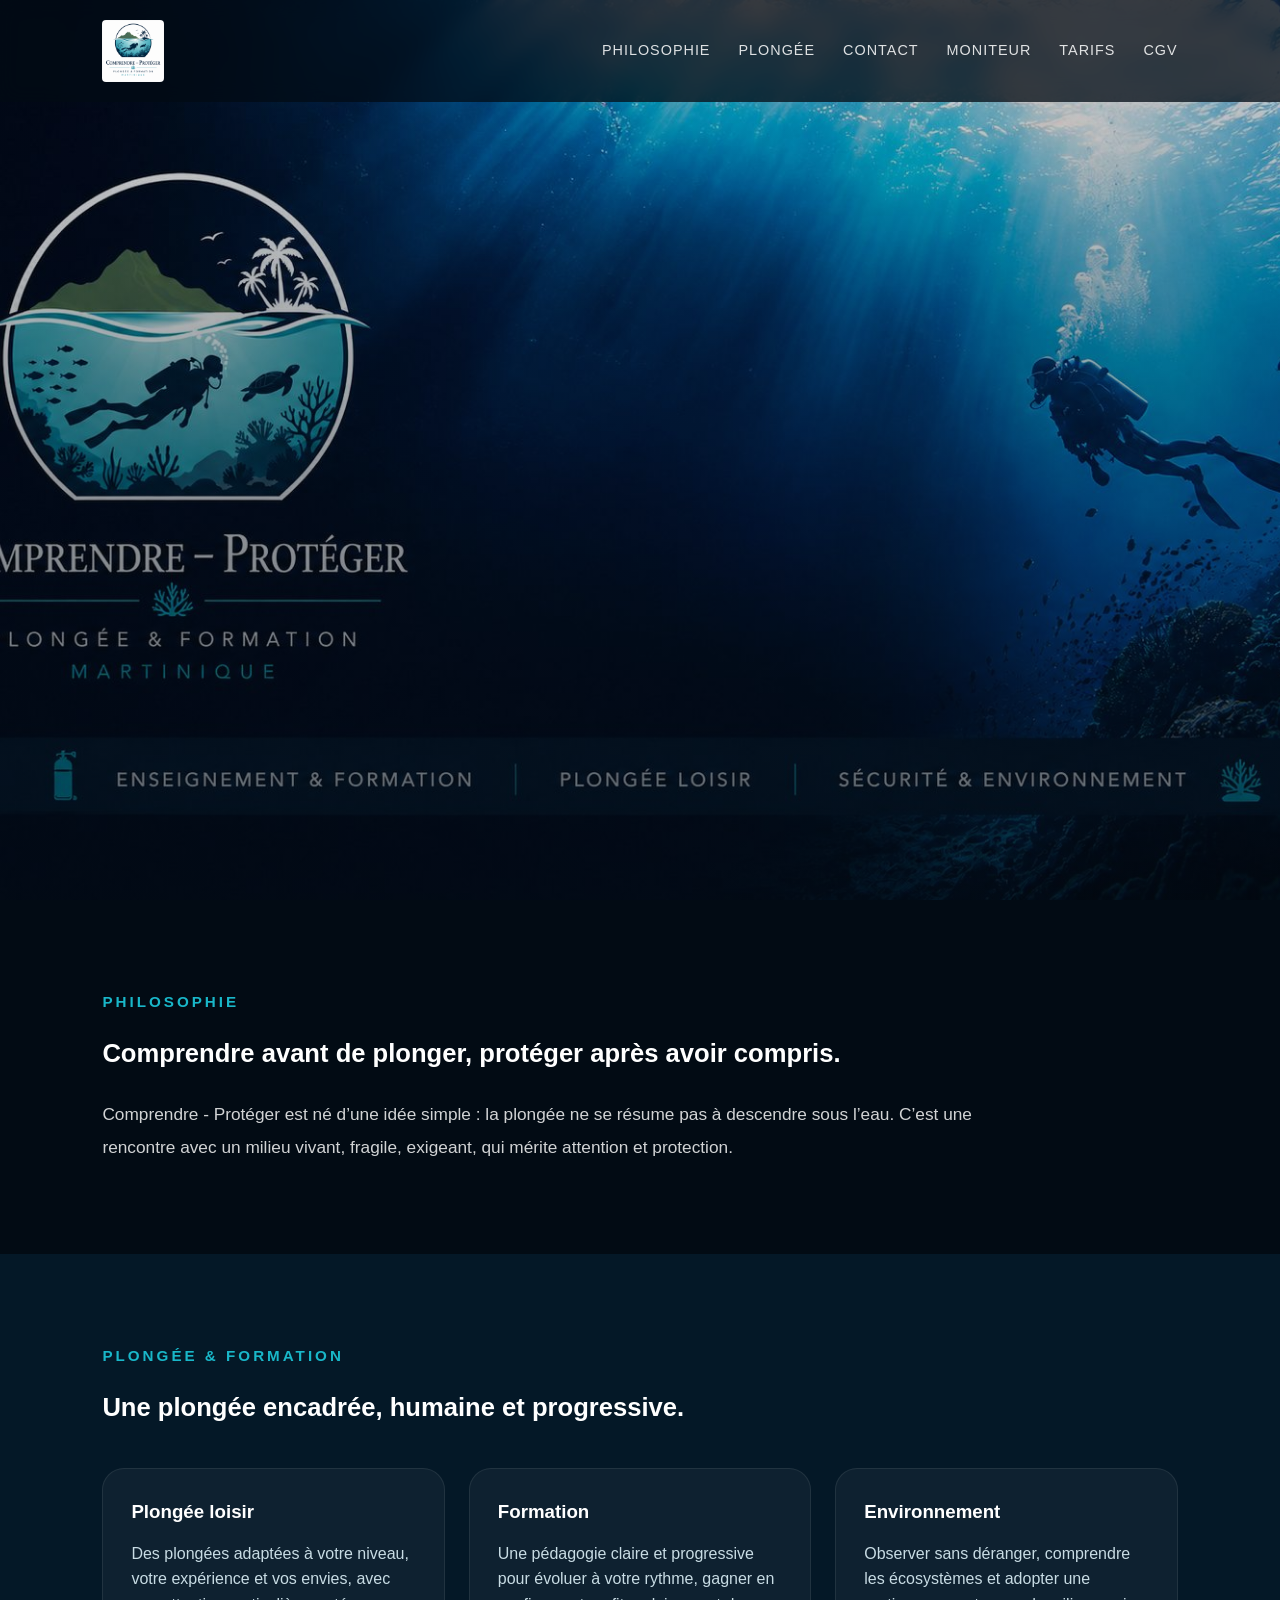
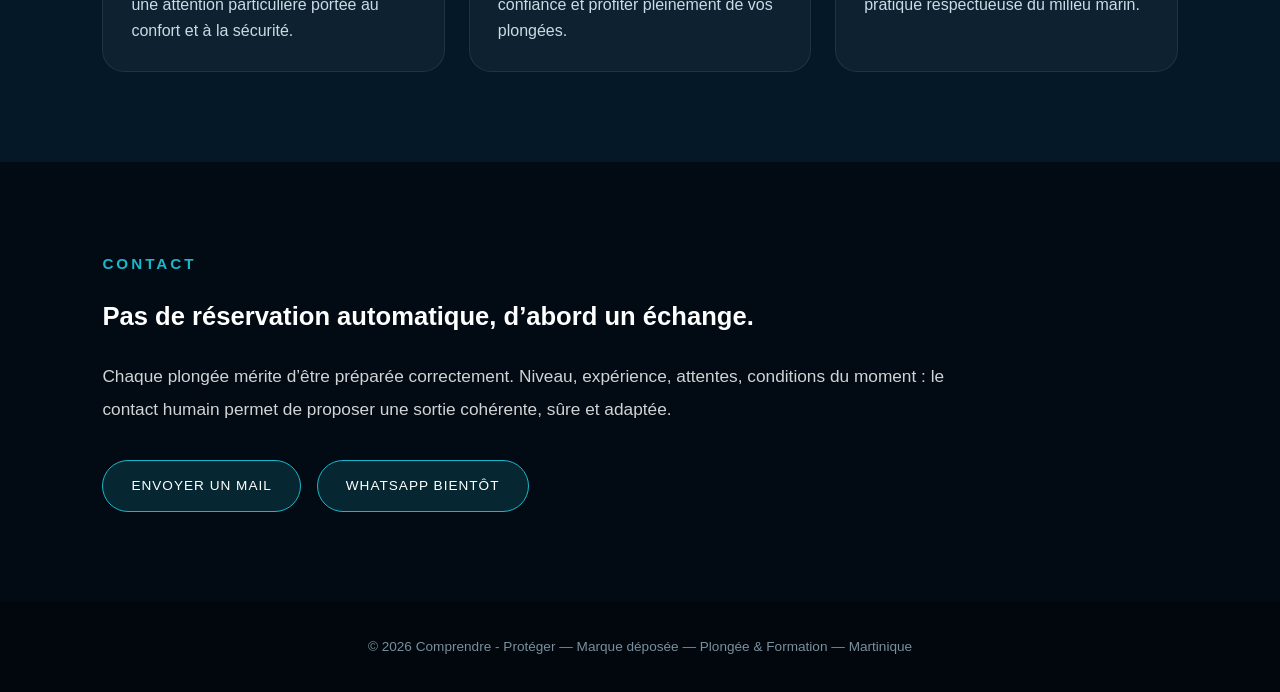
==== index.html @ 41d4837e "Add files via upload" ====
<!DOCTYPE html>
<html lang="fr">
<head>
  <meta charset="UTF-8" />
  <meta name="viewport" content="width=device-width, initial-scale=1.0" />
  <meta name="description" content="Plongée, formation et sensibilisation au milieu marin en Martinique avec Comprendre - Protéger." />
  <title>Comprendre - Protéger | Plongée & Formation Martinique</title>

  <style>
    * {
      margin: 0;
      padding: 0;
      box-sizing: border-box;
    }

    html {
      scroll-behavior: smooth;
    }

    body {
      font-family: Arial, Helvetica, sans-serif;
      background: #020b14;
      color: #ffffff;
      line-height: 1.6;
    }

    a {
      color: inherit;
      text-decoration: none;
    }

    a:focus-visible {
      outline: 2px solid #19b7c9;
      outline-offset: 4px;
      border-radius: 4px;
    }

    .navbar {
      position: fixed;
      top: 0;
      width: 100%;
      z-index: 10;
      padding: 20px 8%;
      display: flex;
      justify-content: space-between;
      align-items: center;
      background: rgba(2, 11, 20, 0.75);
      backdrop-filter: blur(10px);
    }

    .logo {
      display: inline-flex;
      align-items: center;
    }

    .logo img {
      display: block;
      width: 62px;
      height: 62px;
      border-radius: 4px;
    }

    .nav-links {
      display: flex;
      gap: 28px;
      font-size: 0.9rem;
      text-transform: uppercase;
      letter-spacing: 1px;
    }

    .nav-links a {
      opacity: 0.85;
      transition: 0.3s;
    }

    .nav-links a:hover,
    .nav-links a:focus-visible {
      color: #19b7c9;
      opacity: 1;
    }

    .hero {
      min-height: 100vh;
      background:
      linear-gradient(rgba(2, 11, 20, 0.15), rgba(2, 11, 20, 0.65)),
      url("hero.jpg");
      background-size: cover;
      background-position: center;
      background-repeat: no-repeat;
    }

    .hero-content {
      max-width: 720px;
    }

    .hero h1 {
      font-size: clamp(2rem, 4vw, 3.6rem);
      line-height: 1.15;
      margin-bottom: 24px;
      text-transform: uppercase;
      letter-spacing: 1.5px;
  max-width: 620px;
    }

    .hero p {
      font-size: 1.05rem;
      max-width: 560px;
      margin-bottom: 30px;
      color: #d8f7fb;
    }

    .button {
      display: inline-block;
      padding: 14px 28px;
      border: 1px solid #19b7c9;
      border-radius: 999px;
      color: #ffffff;
      background: rgba(25, 183, 201, 0.16);
      transition: 0.3s;
      text-transform: uppercase;
      letter-spacing: 1px;
      font-size: 0.85rem;
    }

    .button:hover {
      background: #19b7c9;
      color: #020b14;
    }

    section {
      padding: 90px 8%;
      scroll-margin-top: 122px;
    }

    .section-dark {
      background: #020b14;
    }

    .section-blue {
      background: #041827;
    }

    .section-title {
      color: #19b7c9;
      text-transform: uppercase;
      letter-spacing: 3px;
      font-size: 0.95rem;
      font-weight: 600;
      margin-bottom: 22px;
    }

    h2 {
      font-size: clamp(1.4rem, 2vw, 2rem);
      line-height: 1.4;
      margin-bottom: 26px;
      max-width: 850px;
      font-weight: 700;
      color: #ffffff;
    }

    .text {
      max-width: 900px;
      color: rgba(255,255,255,0.82);
      font-size: 1.08rem;
      line-height: 1.9;
    }

    .cards {
      display: grid;
      grid-template-columns: repeat(3, 1fr);
      gap: 24px;
      margin-top: 42px;
    }

    .card {
      background: rgba(255, 255, 255, 0.045);
      border: 1px solid rgba(255, 255, 255, 0.08);
      border-radius: 22px;
      padding: 28px;
    }

    .card h3 {
      margin-bottom: 14px;
      color: #ffffff;
    }

    .card p {
      color: #c8dce4;
    }

    .contact-box {
      margin-top: 34px;
      display: flex;
      flex-wrap: wrap;
      gap: 16px;
    }

    footer {
      padding: 34px 8%;
      text-align: center;
      color: #78909c;
      background: #01070d;
      font-size: 0.85rem;
    }

    @media (max-width: 800px) {
      .navbar {
        padding: 16px 6%;
        flex-direction: column;
        gap: 12px;
      }

      .nav-links {
        gap: 14px;
        font-size: 0.75rem;
        flex-wrap: wrap;
        justify-content: center;
      }

      .logo img {
        width: 54px;
        height: 54px;
      }

      .hero {
        padding: 150px 6% 70px;
        background-position: center;
      }

      .hero p {
        font-size: 1.05rem;
      }

      section {
        padding: 70px 6%;
        scroll-margin-top: 185px;
      }

      .cards {
        grid-template-columns: 1fr;
      }
    }
  </style>
</head>

<body>

  <header class="navbar">
    <a class="logo" href="index.html" aria-label="Retour à l'accueil">
      <img src="logo-societe.png" alt="Comprendre - Protéger" />
    </a>
    <nav class="nav-links">
      <a href="#philosophie">Philosophie</a>
      <a href="#plongee">Plongée</a>
      <a href="#contact">Contact</a>
      <a href="moniteur.html">Moniteur</a>
      <a href="tarifs.html">Tarifs</a>
      <a href="cgv.html">CGV</a>
    </nav>
  </header>

  <main>

    <section class="hero">
    </section>

    <section id="philosophie" class="section-dark">
      <div class="section-title">Philosophie</div>
      <h2>Comprendre avant de plonger, protéger après avoir compris.</h2>
      <p class="text">
        Comprendre - Protéger est né d’une idée simple : la plongée ne se résume
        pas à descendre sous l’eau. C’est une rencontre avec un milieu vivant,
        fragile, exigeant, qui mérite attention et protection.
      </p>
    </section>

    <section id="plongee" class="section-blue">
      <div class="section-title">Plongée & formation</div>
      <h2>Une plongée encadrée, humaine et progressive.</h2>

      <div class="cards">
        <div class="card">
          <h3>Plongée loisir</h3>
          <p>
            Des plongées adaptées à votre niveau, votre expérience et vos envies,
            avec une attention particulière portée au confort et à la sécurité.
          </p>
        </div>

        <div class="card">
         <h3>Formation</h3>
          <p>
            Une pédagogie claire et progressive pour évoluer à votre rythme,
            gagner en confiance et profiter pleinement de vos plongées.
          </p>
        </div>

        <div class="card">
          <h3>Environnement</h3>
          <p>
            Observer sans déranger, comprendre les écosystèmes et adopter
            une pratique respectueuse du milieu marin.
          </p>
        </div>
      </div>
    </section>

    <section id="contact" class="section-dark">
      <div class="section-title">Contact</div>
      <h2>Pas de réservation automatique, d’abord un échange.</h2>
      <p class="text">
        Chaque plongée mérite d’être préparée correctement. Niveau, expérience,
        attentes, conditions du moment : le contact humain permet de proposer
        une sortie cohérente, sûre et adaptée.
      </p>

      <div class="contact-box">
        <a href="mailto:contact@comprendre-proteger.fr" class="button">Envoyer un mail</a>
        <a href="#" class="button">WhatsApp bientôt</a>
      </div>
    </section>

  </main>

  <footer>
    © 2026 Comprendre - Protéger — Marque déposée — Plongée & Formation — Martinique
  </footer>

</body>
</html>
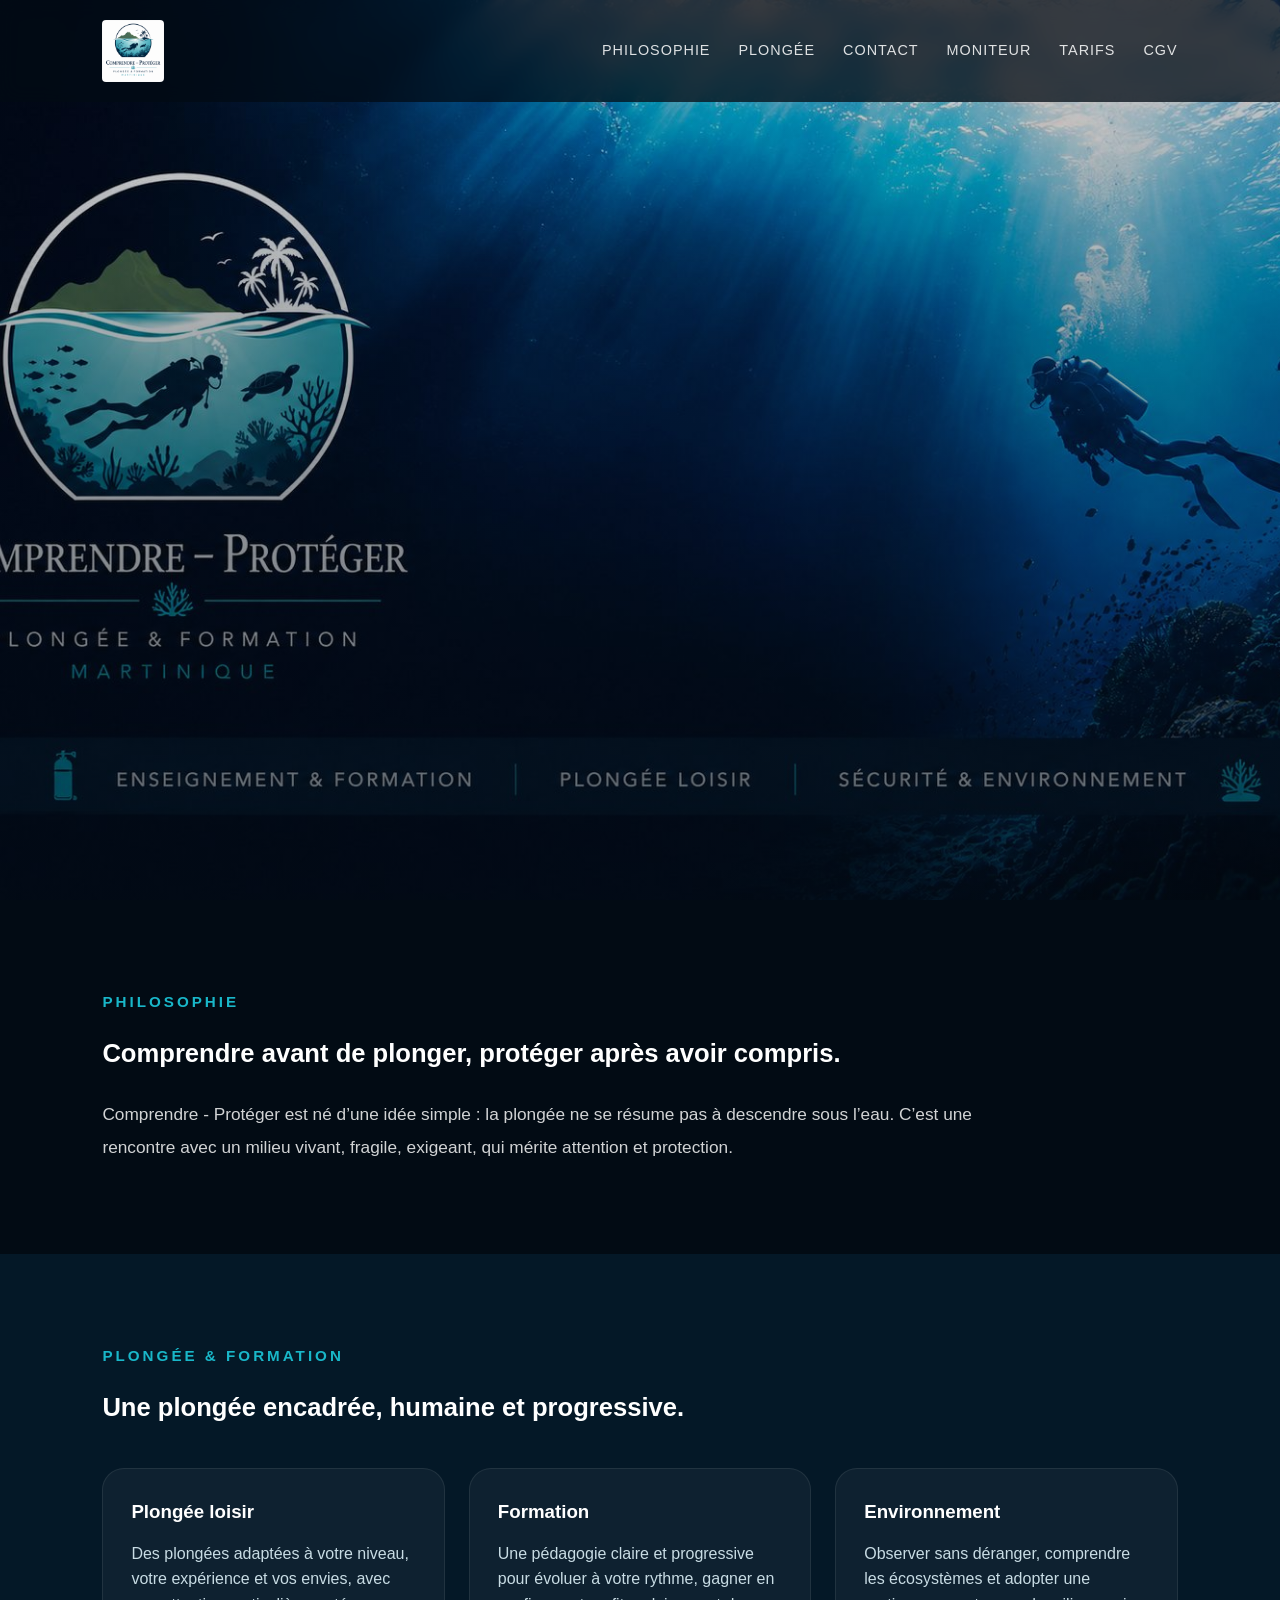
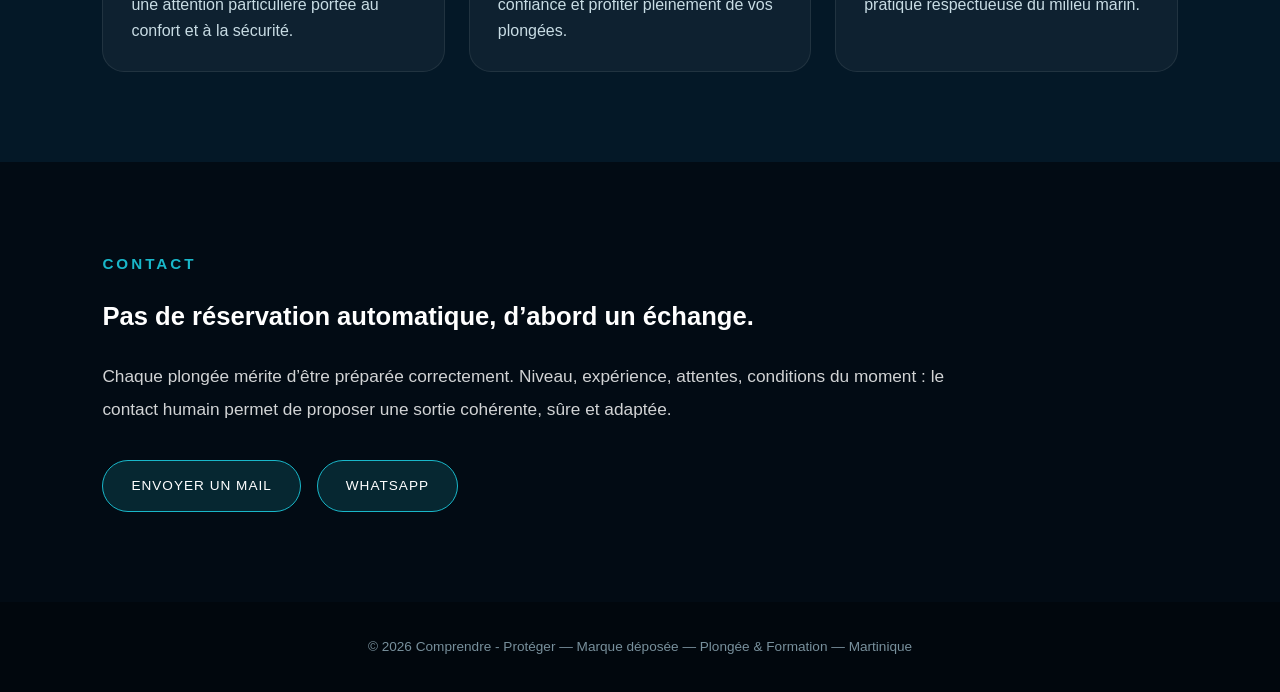
==== commit c2d21e6c: "Add files via upload" ====
--- a/index.html
+++ b/index.html
@@ -314,10 +314,10 @@
         une sortie cohérente, sûre et adaptée.
       </p>
 
-      <div class="contact-box">
-        <a href="mailto:contact@comprendre-proteger.fr" class="button">Envoyer un mail</a>
-        <a href="#" class="button">WhatsApp bientôt</a>
-      </div>
+      <div class="contact-box">
+        <a href="mailto:contact@comprendre-proteger.fr" class="button">Envoyer un mail</a>
+        <a href="https://wa.me/596696552276" class="button" target="_blank" rel="noopener">WhatsApp</a>
+      </div>
     </section>
 
   </main>
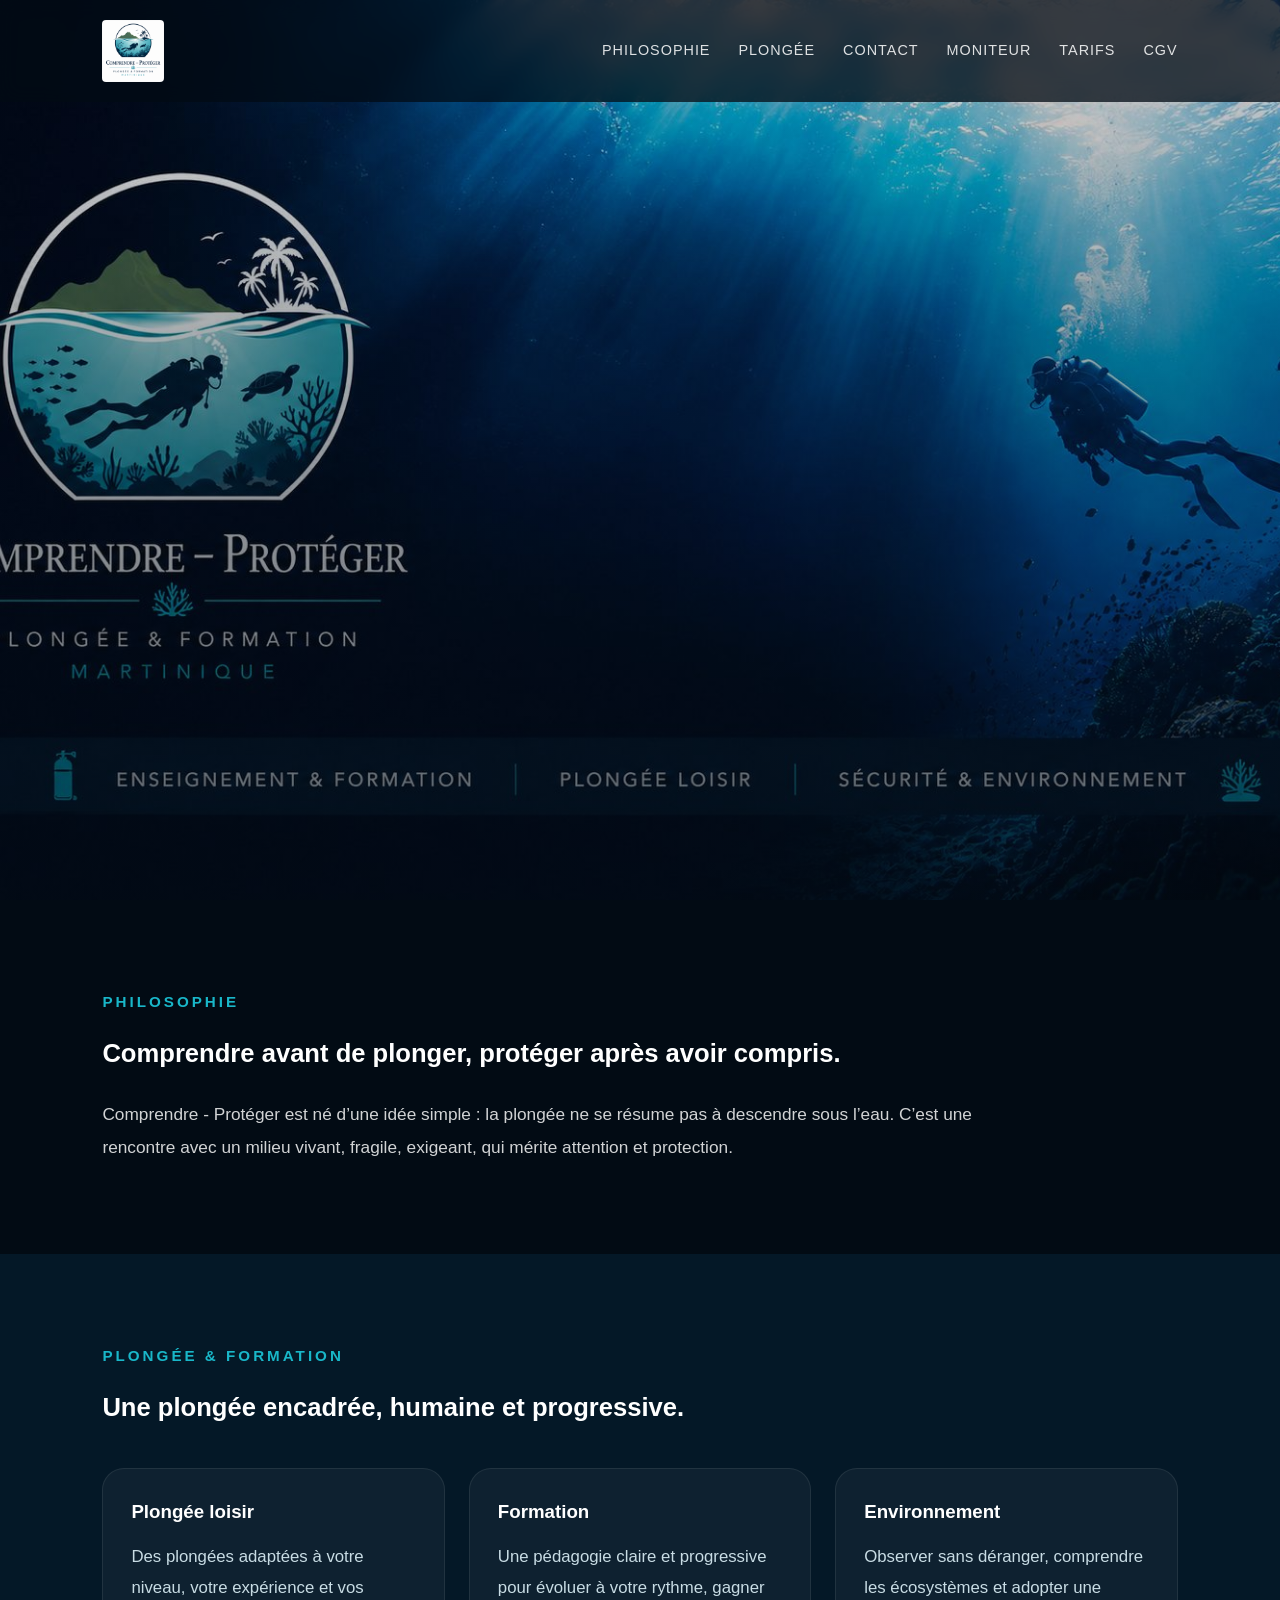
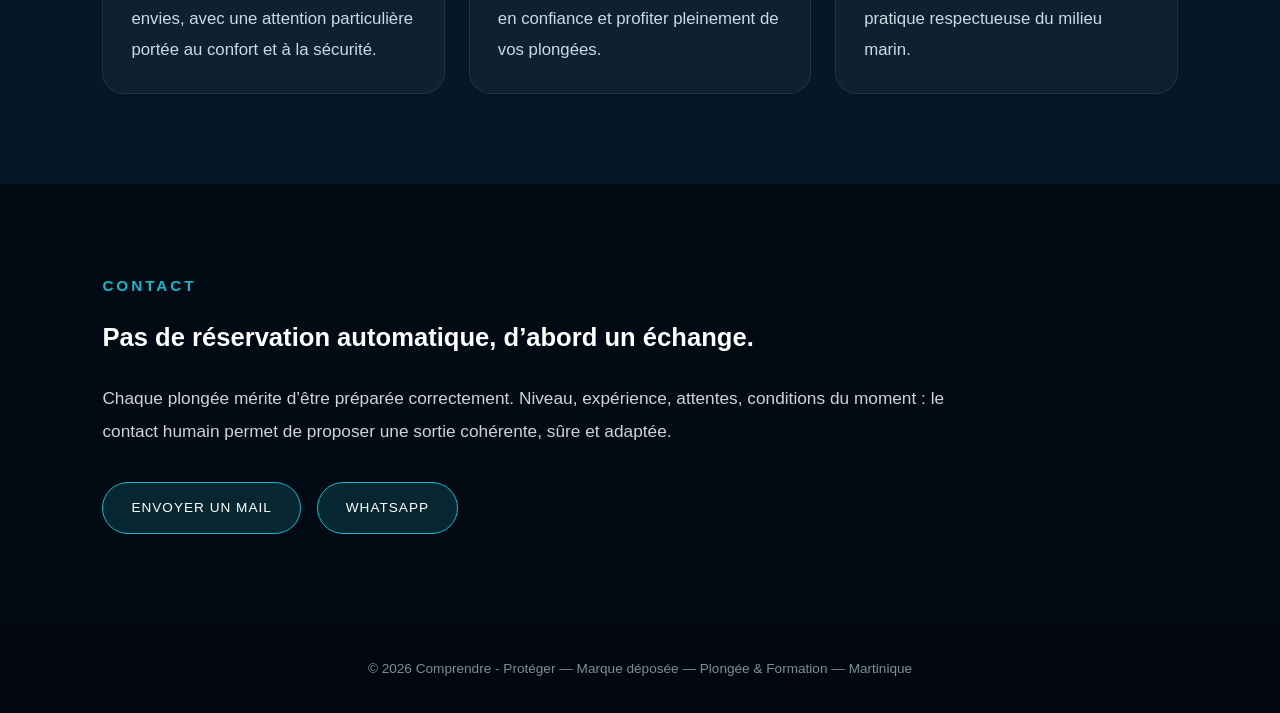
==== commit b4f9ed20: "Add files via upload" ====
--- a/index.html
+++ b/index.html
@@ -4,243 +4,8 @@
   <meta charset="UTF-8" />
   <meta name="viewport" content="width=device-width, initial-scale=1.0" />
   <meta name="description" content="Plongée, formation et sensibilisation au milieu marin en Martinique avec Comprendre - Protéger." />
-  <title>Comprendre - Protéger | Plongée & Formation Martinique</title>
-
-  <style>
-    * {
-      margin: 0;
-      padding: 0;
-      box-sizing: border-box;
-    }
-
-    html {
-      scroll-behavior: smooth;
-    }
-
-    body {
-      font-family: Arial, Helvetica, sans-serif;
-      background: #020b14;
-      color: #ffffff;
-      line-height: 1.6;
-    }
-
-    a {
-      color: inherit;
-      text-decoration: none;
-    }
-
-    a:focus-visible {
-      outline: 2px solid #19b7c9;
-      outline-offset: 4px;
-      border-radius: 4px;
-    }
-
-    .navbar {
-      position: fixed;
-      top: 0;
-      width: 100%;
-      z-index: 10;
-      padding: 20px 8%;
-      display: flex;
-      justify-content: space-between;
-      align-items: center;
-      background: rgba(2, 11, 20, 0.75);
-      backdrop-filter: blur(10px);
-    }
-
-    .logo {
-      display: inline-flex;
-      align-items: center;
-    }
-
-    .logo img {
-      display: block;
-      width: 62px;
-      height: 62px;
-      border-radius: 4px;
-    }
-
-    .nav-links {
-      display: flex;
-      gap: 28px;
-      font-size: 0.9rem;
-      text-transform: uppercase;
-      letter-spacing: 1px;
-    }
-
-    .nav-links a {
-      opacity: 0.85;
-      transition: 0.3s;
-    }
-
-    .nav-links a:hover,
-    .nav-links a:focus-visible {
-      color: #19b7c9;
-      opacity: 1;
-    }
-
-    .hero {
-      min-height: 100vh;
-      background:
-      linear-gradient(rgba(2, 11, 20, 0.15), rgba(2, 11, 20, 0.65)),
-      url("hero.jpg");
-      background-size: cover;
-      background-position: center;
-      background-repeat: no-repeat;
-    }
-
-    .hero-content {
-      max-width: 720px;
-    }
-
-    .hero h1 {
-      font-size: clamp(2rem, 4vw, 3.6rem);
-      line-height: 1.15;
-      margin-bottom: 24px;
-      text-transform: uppercase;
-      letter-spacing: 1.5px;
-  max-width: 620px;
-    }
-
-    .hero p {
-      font-size: 1.05rem;
-      max-width: 560px;
-      margin-bottom: 30px;
-      color: #d8f7fb;
-    }
-
-    .button {
-      display: inline-block;
-      padding: 14px 28px;
-      border: 1px solid #19b7c9;
-      border-radius: 999px;
-      color: #ffffff;
-      background: rgba(25, 183, 201, 0.16);
-      transition: 0.3s;
-      text-transform: uppercase;
-      letter-spacing: 1px;
-      font-size: 0.85rem;
-    }
-
-    .button:hover {
-      background: #19b7c9;
-      color: #020b14;
-    }
-
-    section {
-      padding: 90px 8%;
-      scroll-margin-top: 122px;
-    }
-
-    .section-dark {
-      background: #020b14;
-    }
-
-    .section-blue {
-      background: #041827;
-    }
-
-    .section-title {
-      color: #19b7c9;
-      text-transform: uppercase;
-      letter-spacing: 3px;
-      font-size: 0.95rem;
-      font-weight: 600;
-      margin-bottom: 22px;
-    }
-
-    h2 {
-      font-size: clamp(1.4rem, 2vw, 2rem);
-      line-height: 1.4;
-      margin-bottom: 26px;
-      max-width: 850px;
-      font-weight: 700;
-      color: #ffffff;
-    }
-
-    .text {
-      max-width: 900px;
-      color: rgba(255,255,255,0.82);
-      font-size: 1.08rem;
-      line-height: 1.9;
-    }
-
-    .cards {
-      display: grid;
-      grid-template-columns: repeat(3, 1fr);
-      gap: 24px;
-      margin-top: 42px;
-    }
-
-    .card {
-      background: rgba(255, 255, 255, 0.045);
-      border: 1px solid rgba(255, 255, 255, 0.08);
-      border-radius: 22px;
-      padding: 28px;
-    }
-
-    .card h3 {
-      margin-bottom: 14px;
-      color: #ffffff;
-    }
-
-    .card p {
-      color: #c8dce4;
-    }
-
-    .contact-box {
-      margin-top: 34px;
-      display: flex;
-      flex-wrap: wrap;
-      gap: 16px;
-    }
-
-    footer {
-      padding: 34px 8%;
-      text-align: center;
-      color: #78909c;
-      background: #01070d;
-      font-size: 0.85rem;
-    }
-
-    @media (max-width: 800px) {
-      .navbar {
-        padding: 16px 6%;
-        flex-direction: column;
-        gap: 12px;
-      }
-
-      .nav-links {
-        gap: 14px;
-        font-size: 0.75rem;
-        flex-wrap: wrap;
-        justify-content: center;
-      }
-
-      .logo img {
-        width: 54px;
-        height: 54px;
-      }
-
-      .hero {
-        padding: 150px 6% 70px;
-        background-position: center;
-      }
-
-      .hero p {
-        font-size: 1.05rem;
-      }
-
-      section {
-        padding: 70px 6%;
-        scroll-margin-top: 185px;
-      }
-
-      .cards {
-        grid-template-columns: 1fr;
-      }
-    }
-  </style>
+  <title>Comprendre - Protéger | Plongée & Formation Martinique</title>
+  <link rel="stylesheet" href="style.css" />
 </head>
 
 <body>
--- a/style.css
+++ b/style.css
@@ -0,0 +1,428 @@
+* {
+  margin: 0;
+  padding: 0;
+  box-sizing: border-box;
+}
+
+html {
+  scroll-behavior: smooth;
+}
+
+body {
+  font-family: Arial, Helvetica, sans-serif;
+  background: #020b14;
+  color: #ffffff;
+  line-height: 1.6;
+}
+
+a {
+  color: inherit;
+  text-decoration: none;
+}
+
+a:focus-visible {
+  outline: 2px solid #19b7c9;
+  outline-offset: 4px;
+  border-radius: 4px;
+}
+
+.navbar {
+  position: fixed;
+  top: 0;
+  width: 100%;
+  z-index: 10;
+  padding: 20px 8%;
+  display: flex;
+  justify-content: space-between;
+  align-items: center;
+  background: rgba(2, 11, 20, 0.75);
+  backdrop-filter: blur(10px);
+}
+
+.logo {
+  display: inline-flex;
+  align-items: center;
+}
+
+.logo img {
+  display: block;
+  width: 62px;
+  height: 62px;
+  border-radius: 4px;
+}
+
+.nav-links {
+  display: flex;
+  gap: 28px;
+  font-size: 0.9rem;
+  text-transform: uppercase;
+  letter-spacing: 1px;
+}
+
+.nav-links a {
+  opacity: 0.85;
+  transition: 0.3s;
+}
+
+.nav-links a:hover,
+.nav-links a:focus-visible {
+  color: #19b7c9;
+  opacity: 1;
+}
+
+.hero {
+  min-height: 100vh;
+  background-image:
+    linear-gradient(rgba(2, 11, 20, 0.15), rgba(2, 11, 20, 0.65)),
+    url("hero.jpg");
+  background-size: cover;
+  background-position: center;
+  background-repeat: no-repeat;
+}
+
+.hero-content {
+  max-width: 720px;
+}
+
+.hero h1 {
+  font-size: clamp(2rem, 4vw, 3.6rem);
+  line-height: 1.15;
+  margin-bottom: 24px;
+  text-transform: uppercase;
+  letter-spacing: 1.5px;
+  max-width: 620px;
+}
+
+.hero p {
+  max-width: 560px;
+  margin-bottom: 30px;
+  color: #d8f7fb;
+  font-size: 1.05rem;
+}
+
+.button {
+  display: inline-block;
+  padding: 14px 28px;
+  border: 1px solid #19b7c9;
+  border-radius: 999px;
+  color: #ffffff;
+  background: rgba(25, 183, 201, 0.16);
+  transition: 0.3s;
+  text-transform: uppercase;
+  letter-spacing: 1px;
+  font-size: 0.85rem;
+}
+
+.button:hover {
+  background: #19b7c9;
+  color: #020b14;
+}
+
+section {
+  padding: 90px 8%;
+  scroll-margin-top: 122px;
+}
+
+.section-dark {
+  background: #020b14;
+}
+
+.section-blue {
+  background: #041827;
+}
+
+.section-title {
+  color: #19b7c9;
+  text-transform: uppercase;
+  letter-spacing: 3px;
+  font-size: 0.95rem;
+  font-weight: 600;
+  margin-bottom: 22px;
+}
+
+h1 {
+  max-width: 900px;
+  font-size: clamp(2rem, 4vw, 3.4rem);
+  line-height: 1.15;
+  text-transform: uppercase;
+  letter-spacing: 1.5px;
+}
+
+h2 {
+  margin-bottom: 18px;
+  color: #ffffff;
+  font-size: clamp(1.25rem, 2vw, 1.7rem);
+  line-height: 1.35;
+}
+
+.section-dark h2,
+.section-blue h2 {
+  max-width: 850px;
+  margin-bottom: 26px;
+  font-size: clamp(1.4rem, 2vw, 2rem);
+  line-height: 1.4;
+  font-weight: 700;
+}
+
+.text {
+  max-width: 900px;
+  color: rgba(255, 255, 255, 0.82);
+  font-size: 1.08rem;
+  line-height: 1.9;
+}
+
+.cards {
+  display: grid;
+  grid-template-columns: repeat(3, 1fr);
+  gap: 24px;
+  margin-top: 42px;
+}
+
+.card {
+  background: rgba(255, 255, 255, 0.045);
+  border: 1px solid rgba(255, 255, 255, 0.08);
+  border-radius: 22px;
+  padding: 28px;
+}
+
+.card h3 {
+  margin-bottom: 14px;
+  color: #ffffff;
+}
+
+.card p {
+  color: #c8dce4;
+}
+
+.contact-box {
+  margin-top: 34px;
+  display: flex;
+  flex-wrap: wrap;
+  gap: 16px;
+}
+
+main {
+  padding-top: 92px;
+}
+
+main:has(.hero) {
+  padding-top: 0;
+}
+
+.page-header {
+  padding: 70px 8% 60px;
+  background: #020b14;
+}
+
+.page-header-inner {
+  display: flex;
+  align-items: center;
+  justify-content: space-between;
+  gap: 40px;
+  max-width: 1100px;
+}
+
+.subtitle {
+  max-width: 700px;
+  margin-top: 24px;
+  color: #d8f7fb;
+  font-size: 1.05rem;
+}
+
+.content {
+  padding: 70px 8% 90px;
+  background: #041827;
+}
+
+.legal-wrapper,
+.pricing-wrapper,
+.text-wrapper {
+  max-width: 960px;
+}
+
+.legal-section,
+.price-section {
+  padding: 34px 0;
+  border-bottom: 1px solid rgba(255, 255, 255, 0.1);
+}
+
+.legal-section:first-child,
+.price-section:first-child {
+  padding-top: 0;
+}
+
+.legal-section:last-child,
+.price-section:last-child {
+  border-bottom: 0;
+  padding-bottom: 0;
+}
+
+.price-section.final-price-section {
+  border-bottom: 0;
+}
+
+p,
+li {
+  color: rgba(255, 255, 255, 0.82);
+  font-size: 1.05rem;
+  line-height: 1.85;
+}
+
+ul {
+  margin: 12px 0 0 22px;
+}
+
+.price-list {
+  display: grid;
+  gap: 12px;
+}
+
+.price-row {
+  display: flex;
+  justify-content: space-between;
+  gap: 24px;
+  padding: 16px 0;
+  border-bottom: 1px solid rgba(255, 255, 255, 0.08);
+}
+
+.price-row:last-child {
+  border-bottom: 0;
+}
+
+.price-name {
+  color: rgba(255, 255, 255, 0.88);
+  font-size: 1.05rem;
+}
+
+.price-value {
+  color: #d8f7fb;
+  font-size: 1.05rem;
+  font-weight: 700;
+  white-space: nowrap;
+}
+
+.note {
+  width: 100%;
+  margin-top: 34px;
+  padding-top: 28px;
+  border-top: 1px solid rgba(255, 255, 255, 0.1);
+  color: rgba(255, 255, 255, 0.82);
+  font-size: 1.05rem;
+  line-height: 1.85;
+}
+
+.certification-logo {
+  display: block;
+  width: min(260px, 30vw);
+  height: auto;
+  background: #ffffff;
+  border-radius: 4px;
+}
+
+.portrait {
+  display: block;
+  width: min(260px, 30vw);
+  aspect-ratio: 4 / 3;
+  height: auto;
+  object-fit: cover;
+  border-radius: 8px;
+  border: 1px solid rgba(255, 255, 255, 0.12);
+}
+
+.text-wrapper p,
+.text-wrapper li {
+  color: rgba(255, 255, 255, 0.84);
+  font-size: 1.08rem;
+  line-height: 1.9;
+}
+
+.text-wrapper p + p {
+  margin-top: 22px;
+}
+
+.text-wrapper ul {
+  margin: 22px 0 24px 22px;
+}
+
+footer {
+  padding: 34px 8%;
+  text-align: center;
+  color: #78909c;
+  background: #01070d;
+  font-size: 0.85rem;
+}
+
+@media (max-width: 800px) {
+  .navbar {
+    padding: 16px 6%;
+    flex-direction: column;
+    gap: 12px;
+  }
+
+  .nav-links {
+    gap: 14px;
+    font-size: 0.75rem;
+    flex-wrap: wrap;
+    justify-content: center;
+  }
+
+  .logo img {
+    width: 54px;
+    height: 54px;
+  }
+
+  .hero {
+    padding: 150px 6% 70px;
+    background-image:
+      linear-gradient(rgba(2, 11, 20, 0.15), rgba(2, 11, 20, 0.65)),
+      url("hero-mobile.jpg");
+    background-position: center;
+  }
+
+  .hero p {
+    font-size: 1.05rem;
+  }
+
+  section {
+    padding: 70px 6%;
+    scroll-margin-top: 185px;
+  }
+
+  main {
+    padding-top: 130px;
+  }
+
+  main:has(.hero) {
+    padding-top: 0;
+  }
+
+  .page-header {
+    padding: 50px 6% 45px;
+  }
+
+  .page-header-inner {
+    align-items: flex-start;
+    flex-direction: column;
+    gap: 28px;
+  }
+
+  .content {
+    padding: 60px 6% 75px;
+  }
+
+  .cards {
+    grid-template-columns: 1fr;
+  }
+
+  .price-row {
+    gap: 12px;
+  }
+
+  .certification-logo {
+    width: min(230px, 82vw);
+  }
+
+  .portrait {
+    width: min(230px, 82vw);
+  }
+}
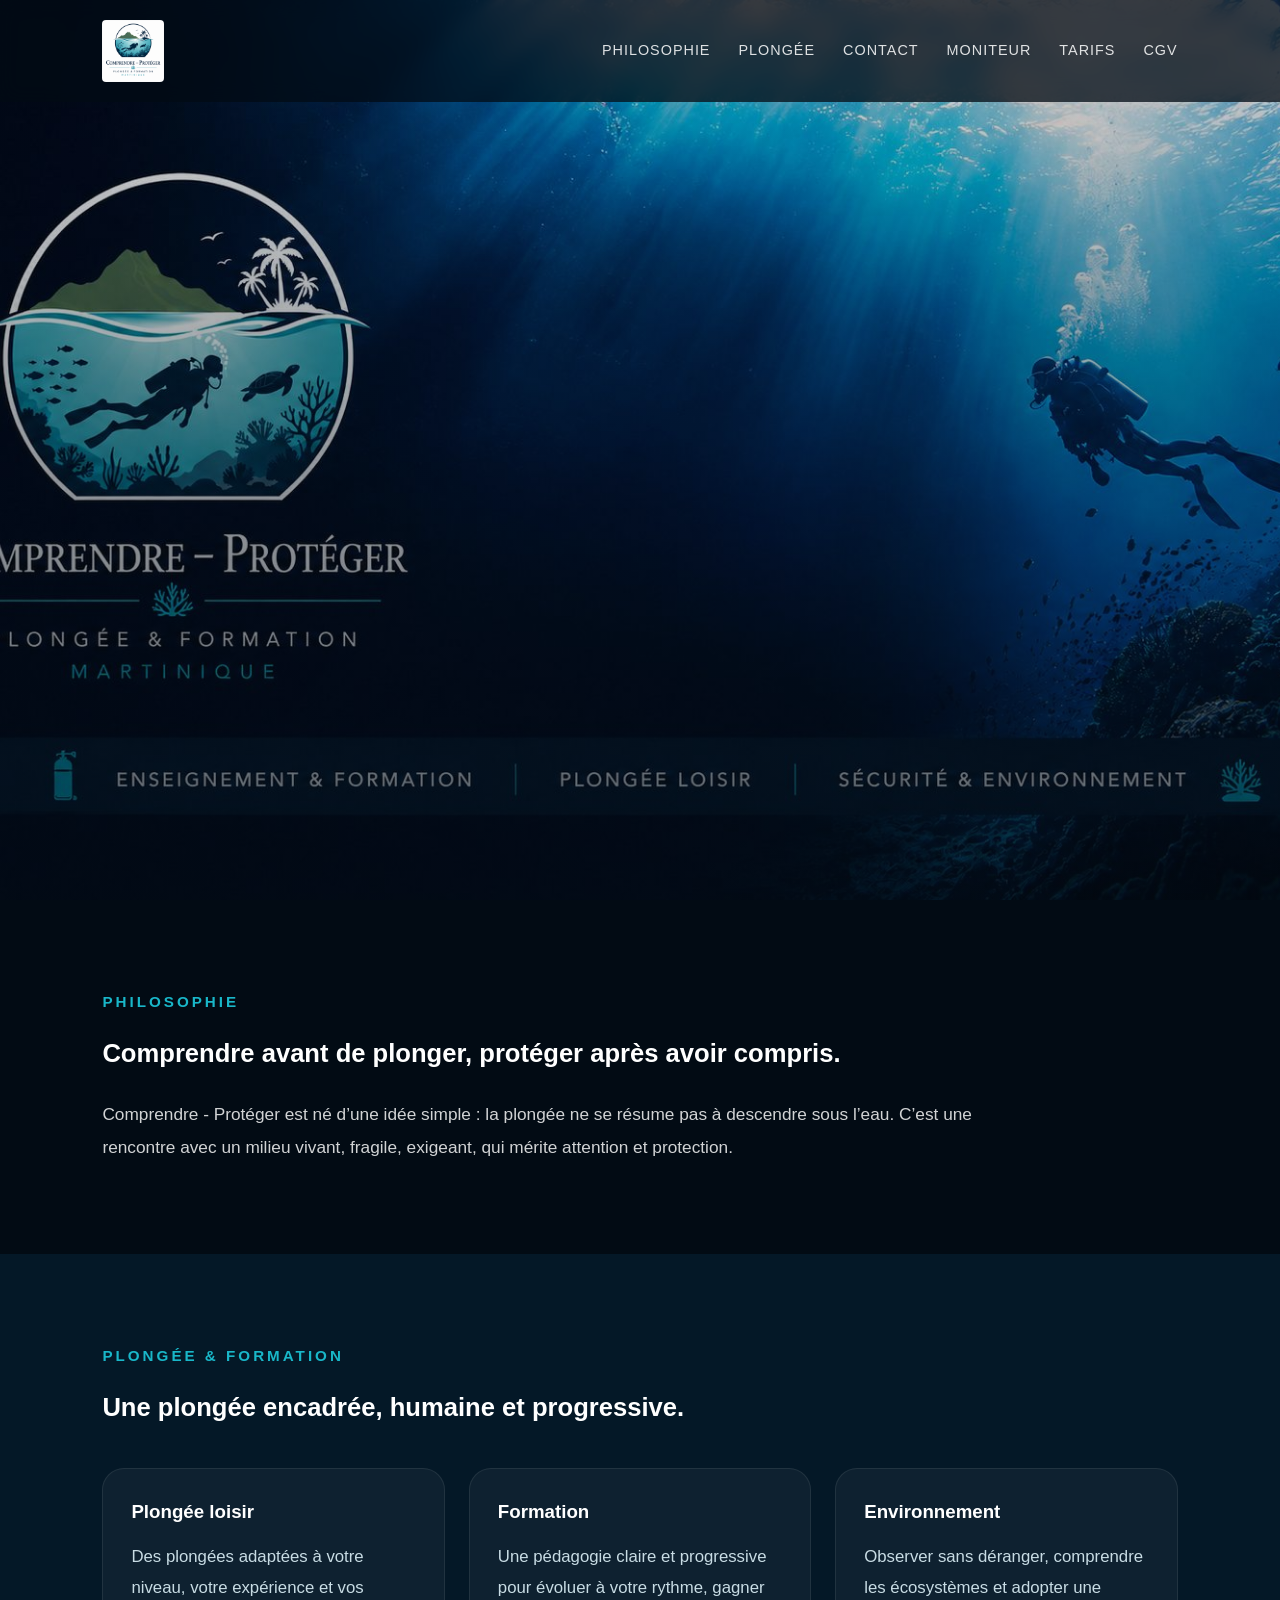
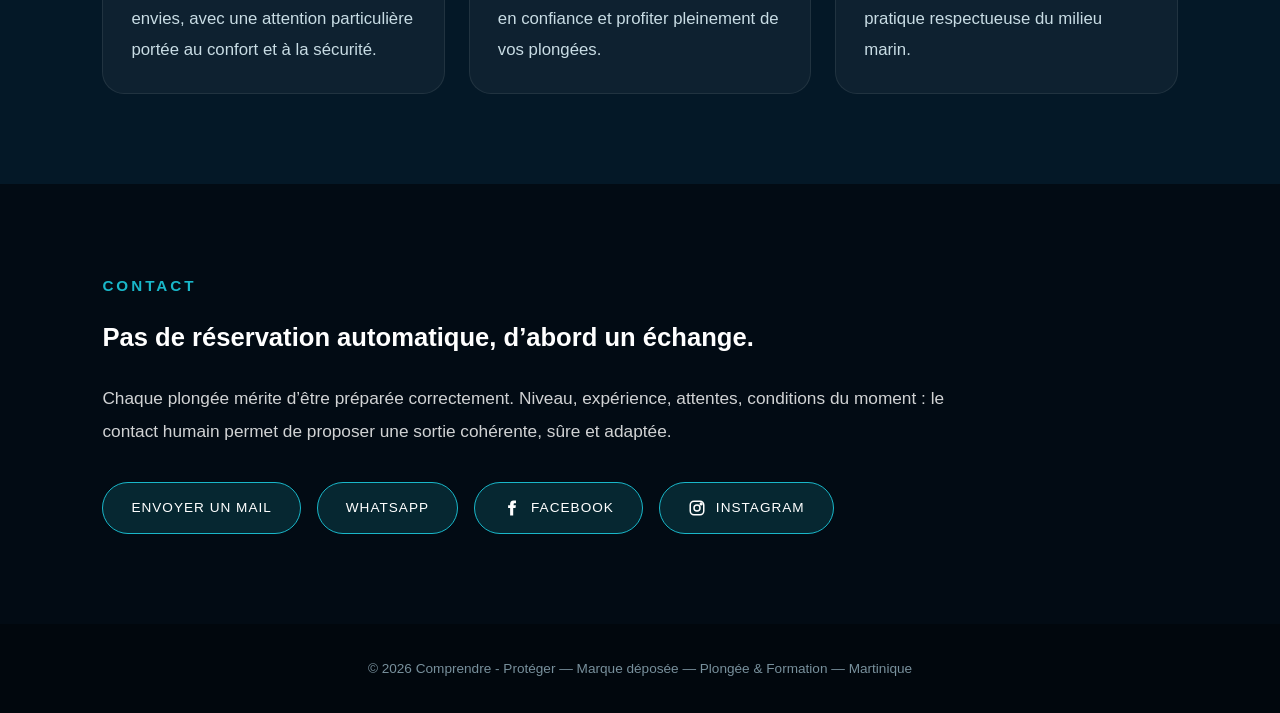
==== commit c7e947df: "Add files via upload" ====
--- a/index.html
+++ b/index.html
@@ -82,6 +82,20 @@
       <div class="contact-box">
         <a href="mailto:contact@comprendre-proteger.fr" class="button">Envoyer un mail</a>
         <a href="https://wa.me/596696552276" class="button" target="_blank" rel="noopener">WhatsApp</a>
+        <a href="https://www.facebook.com/profile.php?id=61589779936588" class="button social-button" target="_blank" rel="noopener" aria-label="Facebook Comprendre - Protéger">
+          <svg class="social-icon" viewBox="0 0 24 24" aria-hidden="true" focusable="false">
+            <path d="M14.2 8.2V6.6c0-.7.5-.9.9-.9h2.2V2.1L14.2 2c-3.4 0-4.7 2-4.7 4.8v1.4H6.8V12h2.7v10h4.1V12h3.1l.5-3.8h-3z" />
+          </svg>
+          Facebook
+        </a>
+        <a href="https://www.instagram.com/comprendre.proteger/" class="button social-button" target="_blank" rel="noopener" aria-label="Instagram Comprendre Protéger">
+          <svg class="social-icon" viewBox="0 0 24 24" aria-hidden="true" focusable="false">
+            <rect x="3" y="3" width="18" height="18" rx="5" ry="5" />
+            <circle cx="12" cy="12" r="4" />
+            <circle cx="17.5" cy="6.5" r="1.2" />
+          </svg>
+          Instagram
+        </a>
       </div>
     </section>
 
--- a/style.css
+++ b/style.css
@@ -201,6 +201,25 @@
   gap: 16px;
 }
 
+.social-button {
+  display: inline-flex;
+  align-items: center;
+  gap: 10px;
+}
+
+.social-icon {
+  width: 18px;
+  height: 18px;
+  flex: 0 0 18px;
+  fill: currentColor;
+}
+
+.social-button[href*="instagram"] .social-icon {
+  fill: none;
+  stroke: currentColor;
+  stroke-width: 2;
+}
+
 main {
   padding-top: 92px;
 }
@@ -372,11 +391,15 @@
   }
 
   .hero {
-    padding: 150px 6% 70px;
+    min-height: auto;
+    aspect-ratio: 916 / 1138;
+    margin-top: 152px;
+    padding: 0;
     background-image:
       linear-gradient(rgba(2, 11, 20, 0.15), rgba(2, 11, 20, 0.65)),
       url("hero-mobile.jpg");
-    background-position: center;
+    background-size: 100% auto;
+    background-position: center top;
   }
 
   .hero p {
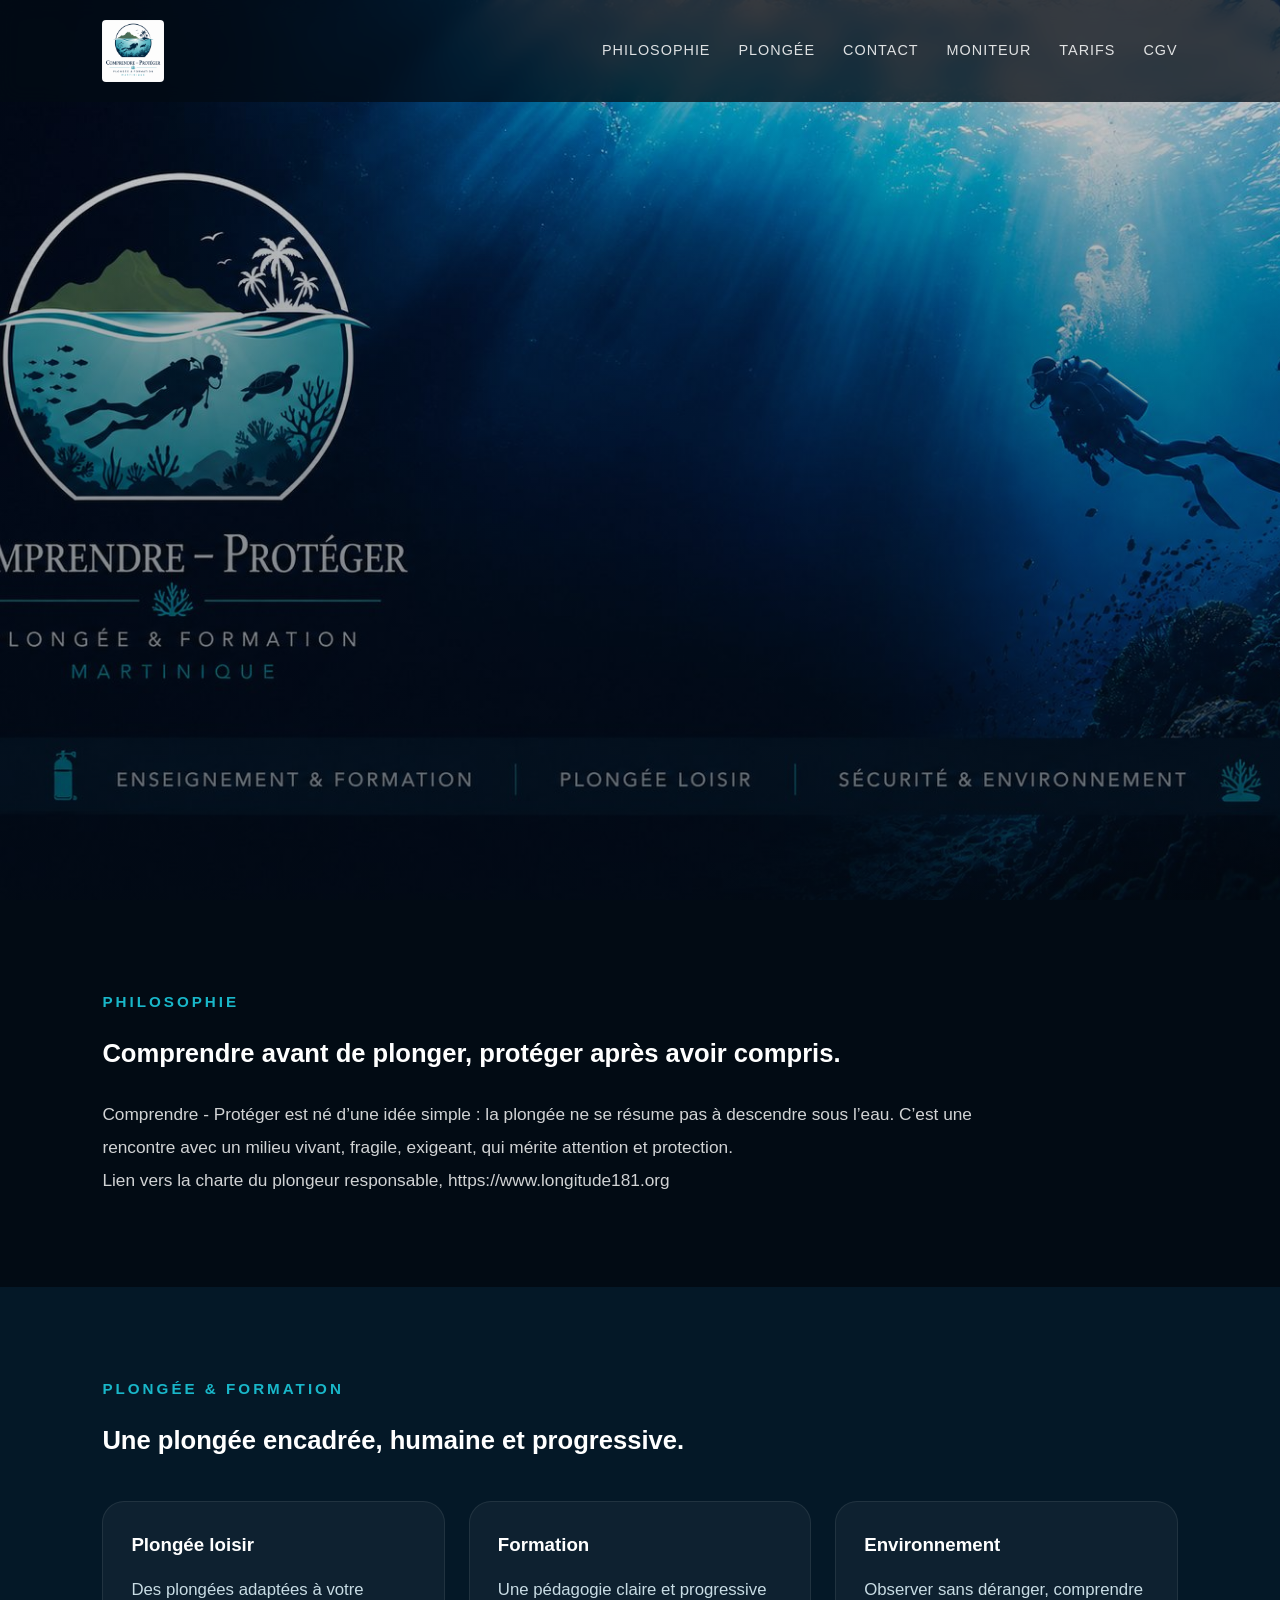
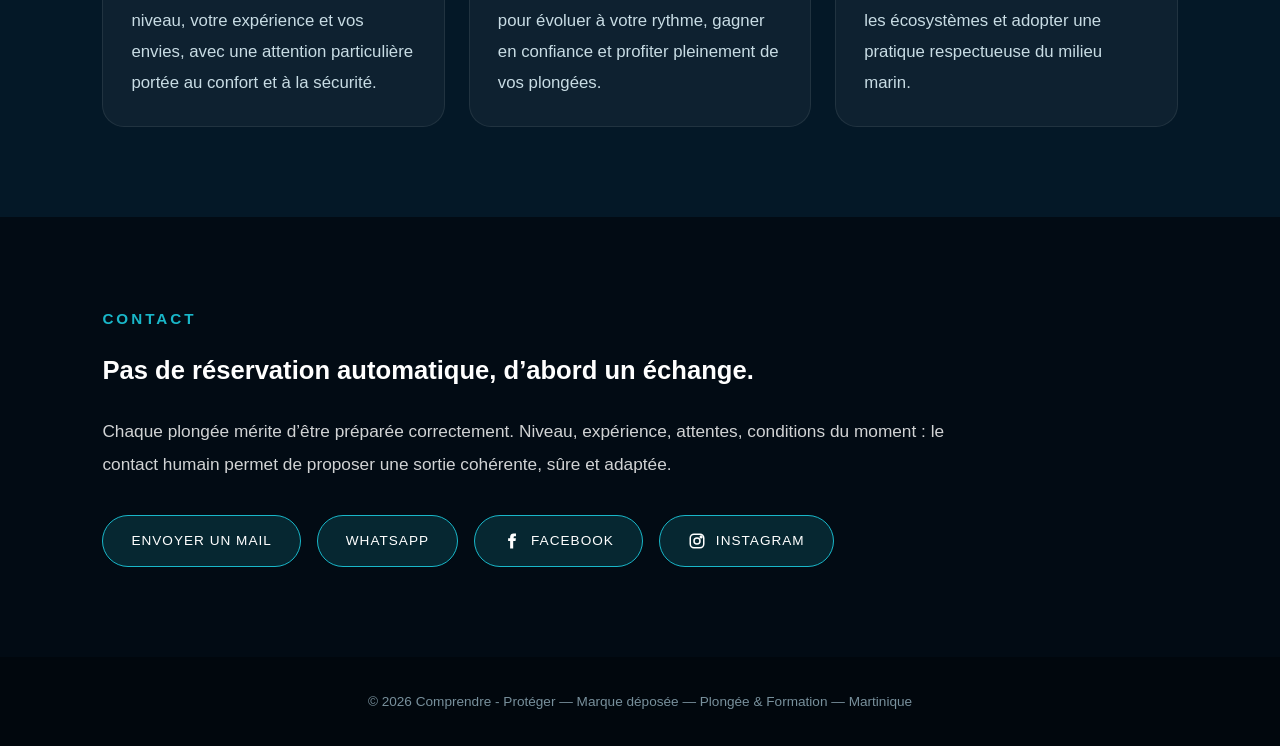
==== commit a7fe9213: "longitude 181" ====
--- a/index.html
+++ b/index.html
@@ -4,23 +4,23 @@
   <meta charset="UTF-8" />
   <meta name="viewport" content="width=device-width, initial-scale=1.0" />
   <meta name="description" content="Plongée, formation et sensibilisation au milieu marin en Martinique avec Comprendre - Protéger." />
-  <title>Comprendre - Protéger | Plongée & Formation Martinique</title>
-  <link rel="stylesheet" href="style.css" />
+  <title>Comprendre - Protéger | Plongée & Formation Martinique</title>
+  <link rel="stylesheet" href="style.css" />
 </head>
 
 <body>
 
   <header class="navbar">
-    <a class="logo" href="index.html" aria-label="Retour à l'accueil">
-      <img src="logo-societe.png" alt="Comprendre - Protéger" />
-    </a>
+    <a class="logo" href="index.html" aria-label="Retour à l'accueil">
+      <img src="logo-societe.png" alt="Comprendre - Protéger" />
+    </a>
     <nav class="nav-links">
-      <a href="#philosophie">Philosophie</a>
-      <a href="#plongee">Plongée</a>
-      <a href="#contact">Contact</a>
-      <a href="moniteur.html">Moniteur</a>
-      <a href="tarifs.html">Tarifs</a>
-      <a href="cgv.html">CGV</a>
+      <a href="#philosophie">Philosophie</a>
+      <a href="#plongee">Plongée</a>
+      <a href="#contact">Contact</a>
+      <a href="moniteur.html">Moniteur</a>
+      <a href="tarifs.html">Tarifs</a>
+      <a href="cgv.html">CGV</a>
     </nav>
   </header>
 
@@ -37,6 +37,17 @@
         pas à descendre sous l’eau. C’est une rencontre avec un milieu vivant,
         fragile, exigeant, qui mérite attention et protection.
       </p>
+
+<p class="text">
+  Lien vers la charte du plongeur responsable,
+  <a 
+    href="https://www.longitude181.org/la-charte/?gad_source=1&gad_campaignid=599894350&gbraid=0AAAAADSGf2COq_VN-EvQsZvpTmovHpCLH&gclid=CjwKCAjw8uTQBhAdEiwAVvtJylfnVLKU-FePTQIVpqLIGEa8qAlYi1S558IVAIrYd_GKBp4iK4CTwBoC4e0QAvD_BwE"
+    target="_blank"
+    rel="noopener"
+  >
+    https://www.longitude181.org
+  </a>
+</p>
     </section>
 
     <section id="plongee" class="section-blue">
@@ -79,31 +90,31 @@
         une sortie cohérente, sûre et adaptée.
       </p>
 
-      <div class="contact-box">
-        <a href="mailto:contact@comprendre-proteger.fr" class="button">Envoyer un mail</a>
-        <a href="https://wa.me/596696552276" class="button" target="_blank" rel="noopener">WhatsApp</a>
-        <a href="https://www.facebook.com/profile.php?id=61589779936588" class="button social-button" target="_blank" rel="noopener" aria-label="Facebook Comprendre - Protéger">
-          <svg class="social-icon" viewBox="0 0 24 24" aria-hidden="true" focusable="false">
-            <path d="M14.2 8.2V6.6c0-.7.5-.9.9-.9h2.2V2.1L14.2 2c-3.4 0-4.7 2-4.7 4.8v1.4H6.8V12h2.7v10h4.1V12h3.1l.5-3.8h-3z" />
-          </svg>
-          Facebook
-        </a>
-        <a href="https://www.instagram.com/comprendre.proteger/" class="button social-button" target="_blank" rel="noopener" aria-label="Instagram Comprendre Protéger">
-          <svg class="social-icon" viewBox="0 0 24 24" aria-hidden="true" focusable="false">
-            <rect x="3" y="3" width="18" height="18" rx="5" ry="5" />
-            <circle cx="12" cy="12" r="4" />
-            <circle cx="17.5" cy="6.5" r="1.2" />
-          </svg>
-          Instagram
-        </a>
-      </div>
+      <div class="contact-box">
+        <a href="mailto:contact@comprendre-proteger.com" class="button">Envoyer un mail</a>
+        <a href="https://wa.me/596696552276" class="button" target="_blank" rel="noopener">WhatsApp</a>
+        <a href="https://www.facebook.com/profile.php?id=61589779936588" class="button social-button" target="_blank" rel="noopener" aria-label="Facebook Comprendre - Protéger">
+          <svg class="social-icon" viewBox="0 0 24 24" aria-hidden="true" focusable="false">
+            <path d="M14.2 8.2V6.6c0-.7.5-.9.9-.9h2.2V2.1L14.2 2c-3.4 0-4.7 2-4.7 4.8v1.4H6.8V12h2.7v10h4.1V12h3.1l.5-3.8h-3z" />
+          </svg>
+          Facebook
+        </a>
+        <a href="https://www.instagram.com/comprendre.proteger/" class="button social-button" target="_blank" rel="noopener" aria-label="Instagram Comprendre Protéger">
+          <svg class="social-icon" viewBox="0 0 24 24" aria-hidden="true" focusable="false">
+            <rect x="3" y="3" width="18" height="18" rx="5" ry="5" />
+            <circle cx="12" cy="12" r="4" />
+            <circle cx="17.5" cy="6.5" r="1.2" />
+          </svg>
+          Instagram
+        </a>
+      </div>
     </section>
 
   </main>
 
-  <footer>
-    © 2026 Comprendre - Protéger — Marque déposée — Plongée & Formation — Martinique
-  </footer>
+  <footer>
+    © 2026 Comprendre - Protéger — Marque déposée — Plongée & Formation — Martinique
+  </footer>
 
 </body>
 </html>
